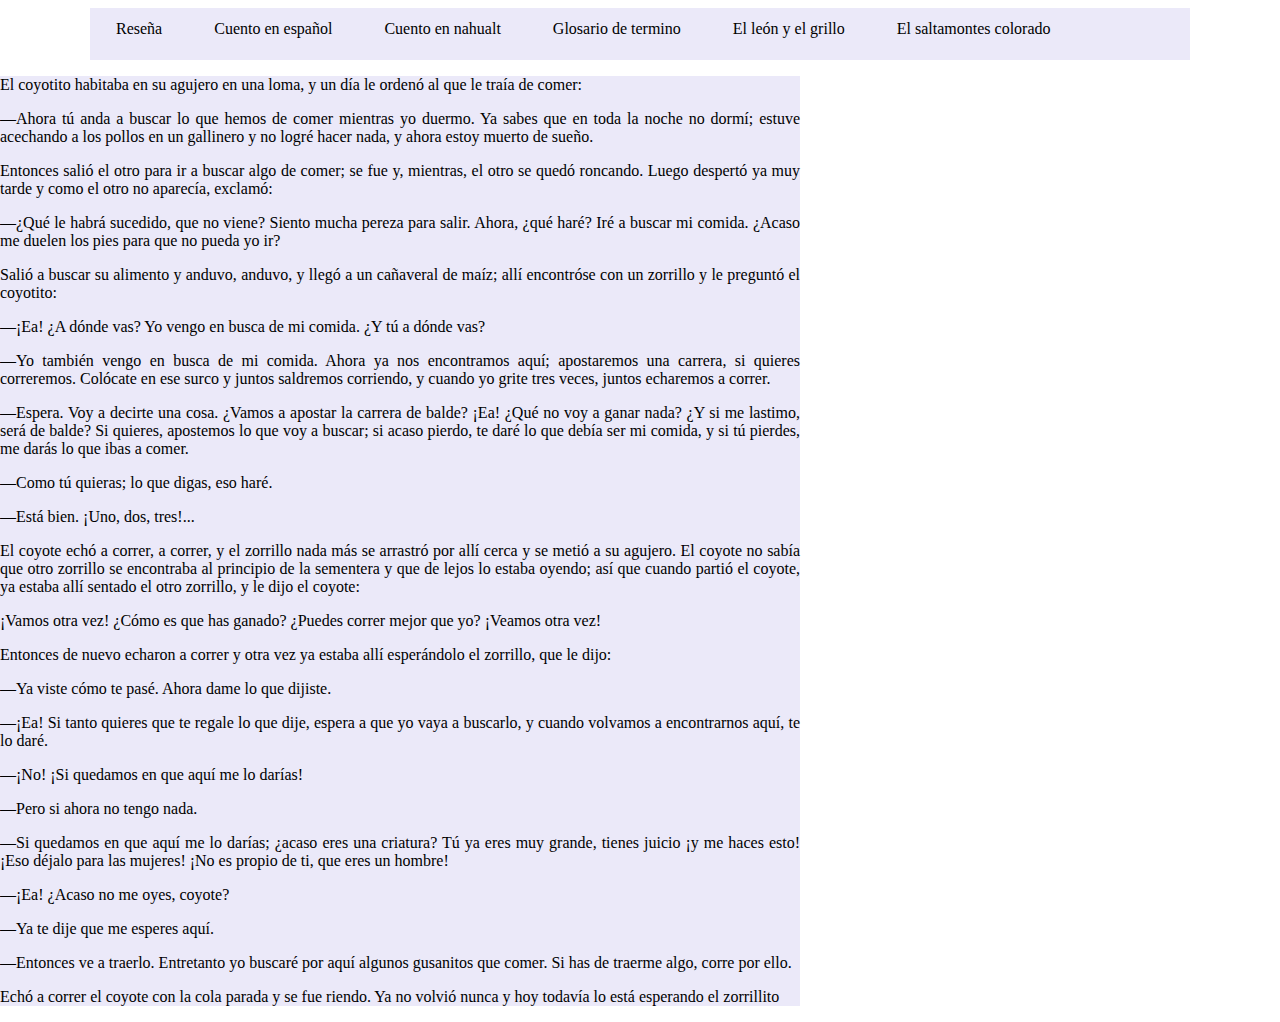
==== index.html @ ab9b0158 "Elaboración del menu" ====
<!DOCTYPE html>
<html>
<head>
	<meta charset="utf-8">
	<title>El coyotito y el Zorrillo</title>
	<link rel="stylesheet" href="css/estilo.css">
</head>
<body>

   	<nav id="menu">
   		<ul>
   			<li><a href="reseña.html">Reseña</a></li>
   			<li><a href="#">Cuento en español</a></li>
   			<li><a href="nahualt.html">Cuento en nahualt </a></li>
   			<li><a href="glosario.html">Glosario de termino</a></li>
   			<li><a href="https://mendezgonzalezalejandro.bitbucket.io">El león y el grillo</a></li>
   			<li><a href="https://mendezgonzalezalejandro.gitlab.io">El saltamontes colorado</a></li>
   		</ul>
   	</nav>
	

	<section id="cuento">
		<p class="parrafo">El coyotito habitaba en su agujero en una loma, y un día le ordenó al que le traía de comer: </p>
		<p class="parrafo">—Ahora tú anda a buscar lo que hemos de comer mientras yo duermo. Ya sabes que en toda la noche no dormí; estuve acechando a los pollos en un gallinero y no logré hacer nada, y ahora estoy muerto de sueño. </p>
		<p class="parrafo">Entonces salió el otro para ir a buscar algo de comer; se fue y, mientras, el otro se quedó roncando. Luego despertó ya muy tarde y como el otro no aparecía, exclamó: </p>
		<p class="parrafo">—¿Qué le habrá sucedido, que no viene? Siento mucha pereza para salir. Ahora, ¿qué haré? Iré a buscar mi comida. ¿Acaso me duelen los pies para que no pueda yo ir? </p>
		<p class="parrafo">Salió a buscar su alimento y anduvo, anduvo, y llegó a un cañaveral de maíz; allí encontróse con un zorrillo y le preguntó el coyotito: </p>
		<p class="parrafo">—¡Ea! ¿A dónde vas? Yo vengo en busca de mi comida. ¿Y tú a dónde vas? </p>
		<p class="parrafo">—Yo también vengo en busca de mi comida. Ahora ya nos encontramos aquí; apostaremos una carrera, si quieres correremos. Colócate en ese surco y juntos saldremos corriendo, y cuando yo grite tres veces, juntos echaremos a correr. </p>
		<p class="parrafo">—Espera. Voy a decirte una cosa. ¿Vamos a apostar la carrera de balde? ¡Ea! ¿Qué no voy a ganar nada? ¿Y si me lastimo, será de balde? Si quieres, apostemos lo que voy a buscar; si acaso pierdo, te daré lo que debía ser mi comida, y si tú pierdes, me darás lo que ibas a comer. </p>
		<p class="parrafo">—Como tú quieras; lo que digas, eso haré. </p>
		<p class="parrafo">—Está bien. ¡Uno, dos, tres!... </p>
		<p class="parrafo">El coyote echó a correr, a correr, y el zorrillo nada más se arrastró por allí cerca y se metió a su agujero. El coyote no sabía que otro zorrillo se encontraba al principio de la sementera y que de lejos lo estaba oyendo; así que cuando partió el coyote, ya estaba allí sentado el otro zorrillo, y le dijo el coyote: </p>
		<p class="parrafo">¡Vamos otra vez! ¿Cómo es que has ganado? ¿Puedes correr mejor que yo? ¡Veamos otra vez!</p>
		<p class="parrafo">Entonces de nuevo echaron a correr y otra vez ya estaba allí esperándolo el zorrillo, que le dijo: </p>
		<p class="parrafo">—Ya viste cómo te pasé. Ahora dame lo que dijiste. </p>
		<p class="parrafo">—¡Ea! Si tanto quieres que te regale lo que dije, espera a que yo vaya a buscarlo, y cuando volvamos a encontrarnos aquí, te lo daré. </p>
		<p class="parrafo">—¡No! ¡Si quedamos en que aquí me lo darías! </p>
		<p class="parrafo">—Pero si ahora no tengo nada. </p>
		<p class="parrafo">—Si quedamos en que aquí me lo darías; ¿acaso eres una criatura? Tú ya eres muy grande, tienes juicio ¡y me haces esto! ¡Eso déjalo para las mujeres! ¡No es propio de ti, que eres un hombre! </p>
		<p class="parrafo">—¡Ea! ¿Acaso no me oyes, coyote? </p>
		<p class="parrafo">—Ya te dije que me esperes aquí. </p>
		<p class="parrafo">—Entonces ve a traerlo. Entretanto yo buscaré por aquí algunos gusanitos que comer. Si has de traerme algo, corre por ello. </p>
		<p class="parrafo">Echó a correr el coyote con la cola parada y se fue riendo. Ya no volvió nunca y hoy todavía lo está esperando el zorrillito</p>
	</section>

</div>
</body>
</html>
---- css/estilo.css ----
#cuento{
	background: rgba(235,233,249,1);
	
}

nav{
	margin-left: auto;
	margin-right: auto;
	text-align: center;
}

body{
margin-left: auto;
margin-right: auto;
text-align: center;
background-image: url("https://i.pinimg.com/originals/97/57/93/975793fff4eb682dcc396c2885a13f2f.jpg");

}


#menu ul {
	list-style: none;
	margin: 0px;
	padding: 0px;

}

#menu li{
	float: left;
}

#menu a{
	color: black;
	text-decoration: none;
	display: block;
	padding: 12px 26px;
	font-family: "Castoro";
}

#menu {
	background: rgba(235,233,249,1);
	width: 1100px;
	height: 52px
}

#menu a:hover {
	color: rgb(101, 153, 255);

}

#cuento{
	width: 800px;

}

.parrafo{
	text-align: justify;

}
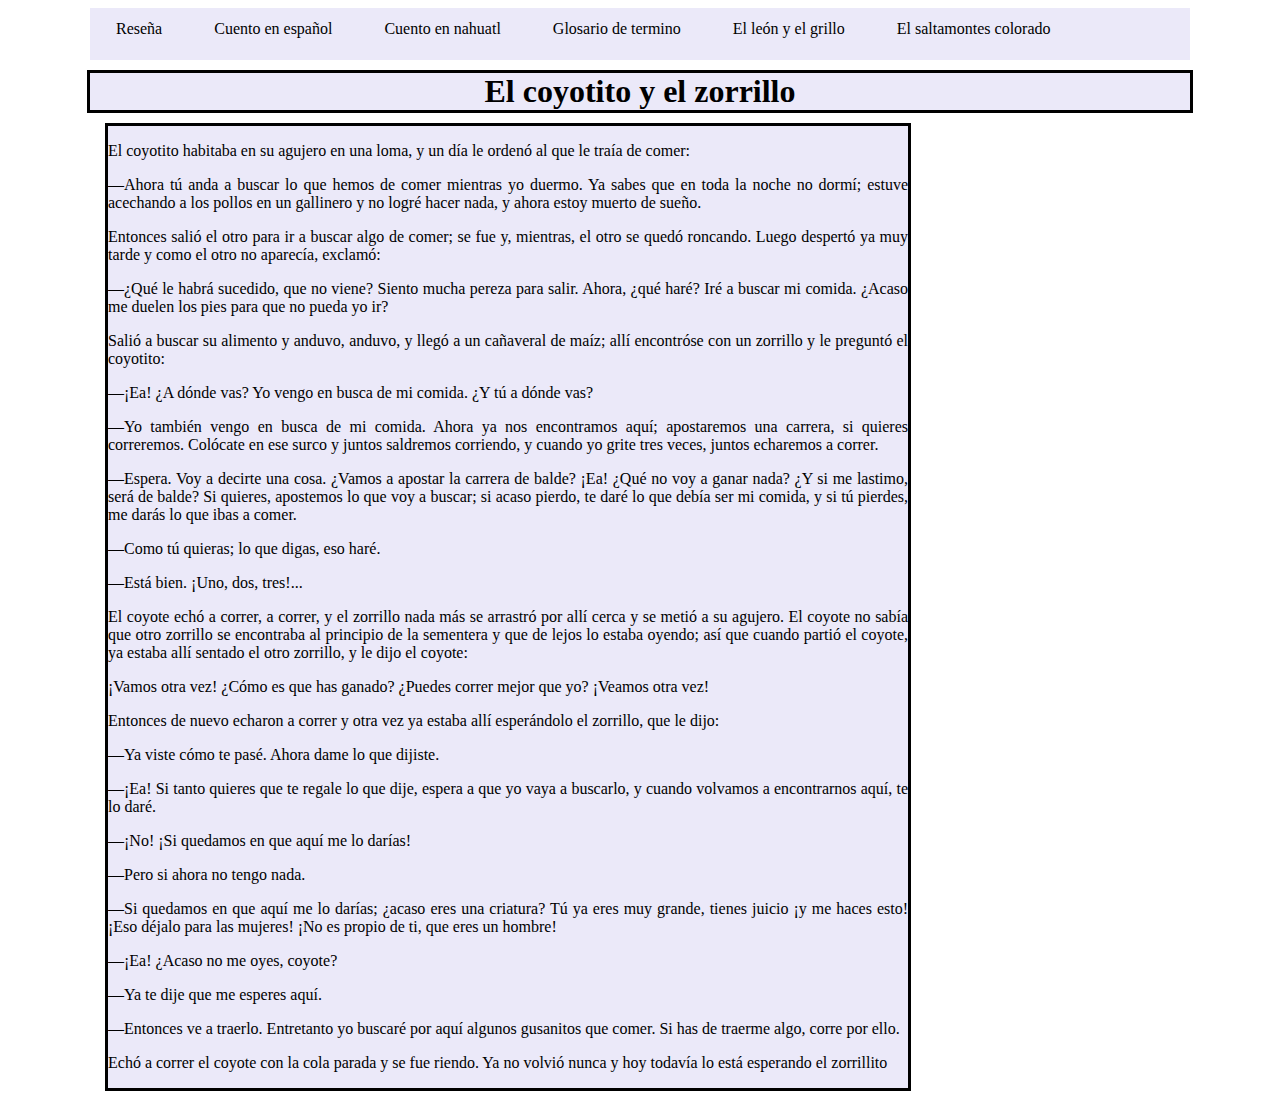
==== commit cc5f1e52: "Modificación en el menu" ====
--- a/index.html
+++ b/index.html
@@ -11,14 +11,15 @@
    		<ul>
    			<li><a href="reseña.html">Reseña</a></li>
    			<li><a href="#">Cuento en español</a></li>
-   			<li><a href="nahualt.html">Cuento en nahualt </a></li>
+   			<li><a href="Nahuatl.html">Cuento en nahuatl </a></li>
    			<li><a href="glosario.html">Glosario de termino</a></li>
    			<li><a href="https://mendezgonzalezalejandro.bitbucket.io">El león y el grillo</a></li>
    			<li><a href="https://mendezgonzalezalejandro.gitlab.io">El saltamontes colorado</a></li>
    		</ul>
    	</nav>
 	
-
+	<h1 id="tit">El coyotito y el zorrillo</h1>
+	
 	<section id="cuento">
 		<p class="parrafo">El coyotito habitaba en su agujero en una loma, y un día le ordenó al que le traía de comer: </p>
 		<p class="parrafo">—Ahora tú anda a buscar lo que hemos de comer mientras yo duermo. Ya sabes que en toda la noche no dormí; estuve acechando a los pollos en un gallinero y no logré hacer nada, y ahora estoy muerto de sueño. </p>
--- a/css/estilo.css
+++ b/css/estilo.css
@@ -1,6 +1,11 @@
 #cuento{
 	background: rgba(235,233,249,1);
-	
+	width: 700px;	
+	border-style: solid;
+	border-color: black;
+	text-align: left;
+	margin: 10px 105px;
+
 }
 
 nav{
@@ -16,6 +21,9 @@
 background-image: url("https://i.pinimg.com/originals/97/57/93/975793fff4eb682dcc396c2885a13f2f.jpg");
 
 }
+
+
+
 
 
 #menu ul {
@@ -53,6 +61,17 @@
 
 }
 
+#tit{
+    background: rgba(235,233,249,1);
+	color: black;
+	text-align: center;
+	width: 1100px;	
+	margin: 10px auto;
+	font-family: 'Castoro', serif;
+	border-style: solid;
+	border-color: black;
+}
+
 .parrafo{
 	text-align: justify;
 
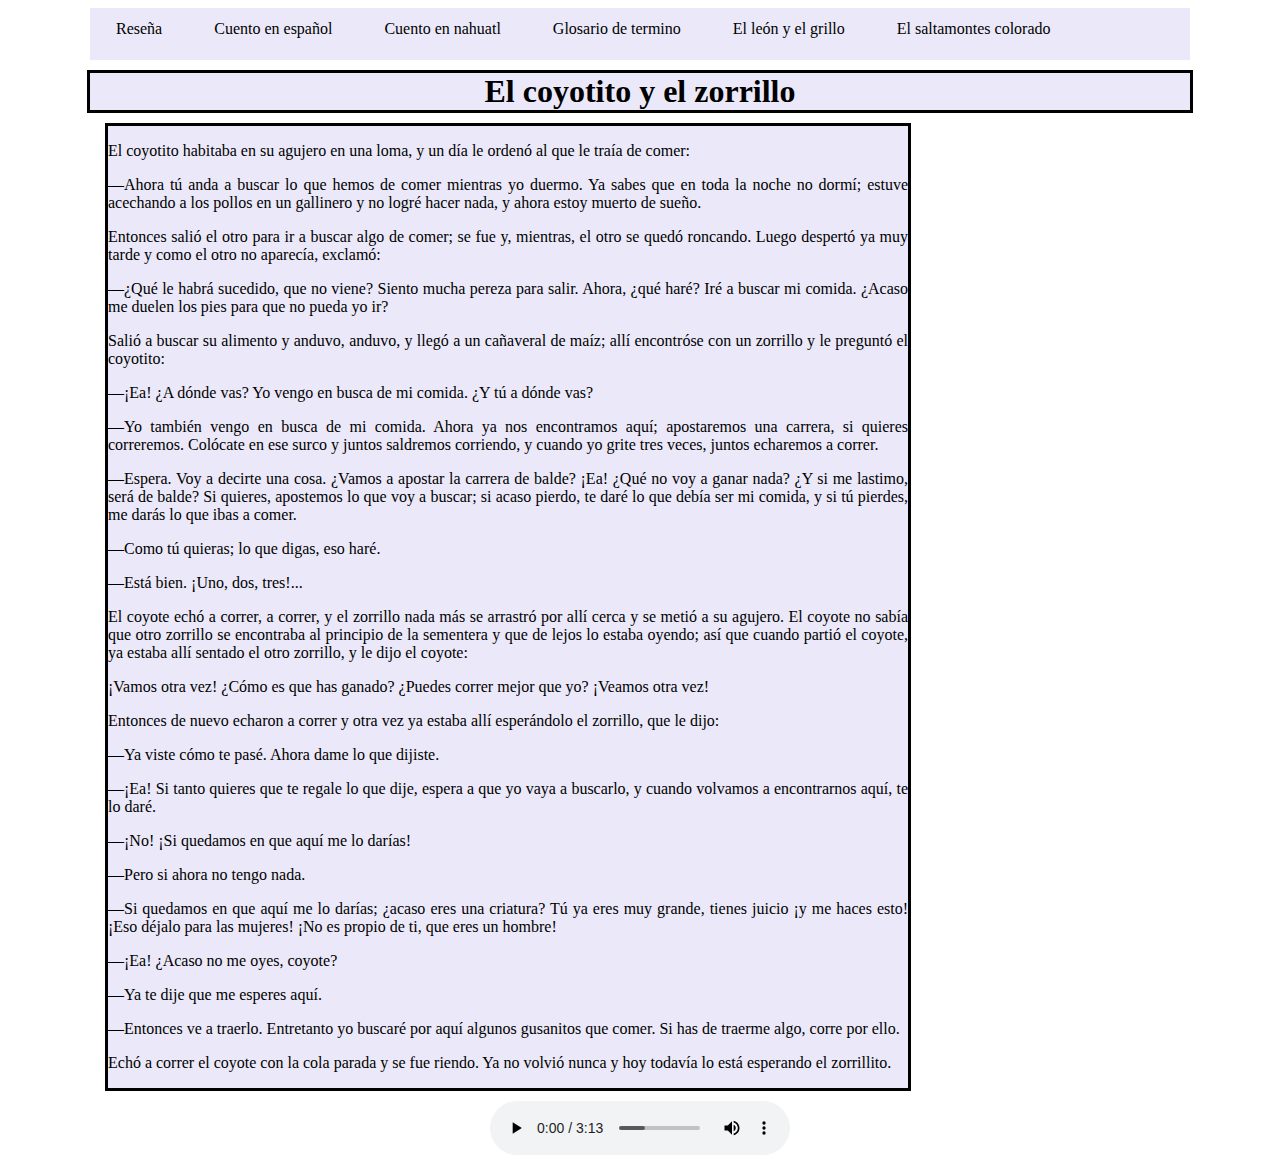
==== commit 4633449b: "Adición de elemento de audio" ====
--- a/index.html
+++ b/index.html
@@ -19,7 +19,7 @@
    	</nav>
 	
 	<h1 id="tit">El coyotito y el zorrillo</h1>
-	
+
 	<section id="cuento">
 		<p class="parrafo">El coyotito habitaba en su agujero en una loma, y un día le ordenó al que le traía de comer: </p>
 		<p class="parrafo">—Ahora tú anda a buscar lo que hemos de comer mientras yo duermo. Ya sabes que en toda la noche no dormí; estuve acechando a los pollos en un gallinero y no logré hacer nada, y ahora estoy muerto de sueño. </p>
@@ -42,8 +42,12 @@
 		<p class="parrafo">—¡Ea! ¿Acaso no me oyes, coyote? </p>
 		<p class="parrafo">—Ya te dije que me esperes aquí. </p>
 		<p class="parrafo">—Entonces ve a traerlo. Entretanto yo buscaré por aquí algunos gusanitos que comer. Si has de traerme algo, corre por ello. </p>
-		<p class="parrafo">Echó a correr el coyote con la cola parada y se fue riendo. Ya no volvió nunca y hoy todavía lo está esperando el zorrillito</p>
+		<p class="parrafo">Echó a correr el coyote con la cola parada y se fue riendo. Ya no volvió nunca y hoy todavía lo está esperando el zorrillito.</p>
 	</section>
+
+
+    <audio controls><source src="audio/coyotito.mp3" type="audio/mp3"></audio>
+  
 
 </div>
 </body>
--- a/css/estilo.css
+++ b/css/estilo.css
@@ -5,7 +5,6 @@
 	border-color: black;
 	text-align: left;
 	margin: 10px 105px;
-
 }
 
 nav{
@@ -20,6 +19,11 @@
 text-align: center;
 background-image: url("https://i.pinimg.com/originals/97/57/93/975793fff4eb682dcc396c2885a13f2f.jpg");
 
+}
+
+aside {
+	margin-left: auto;
+	margin-right: auto;
 }
 
 
@@ -75,4 +79,7 @@
 .parrafo{
 	text-align: justify;
 
-}+}
+
+
+
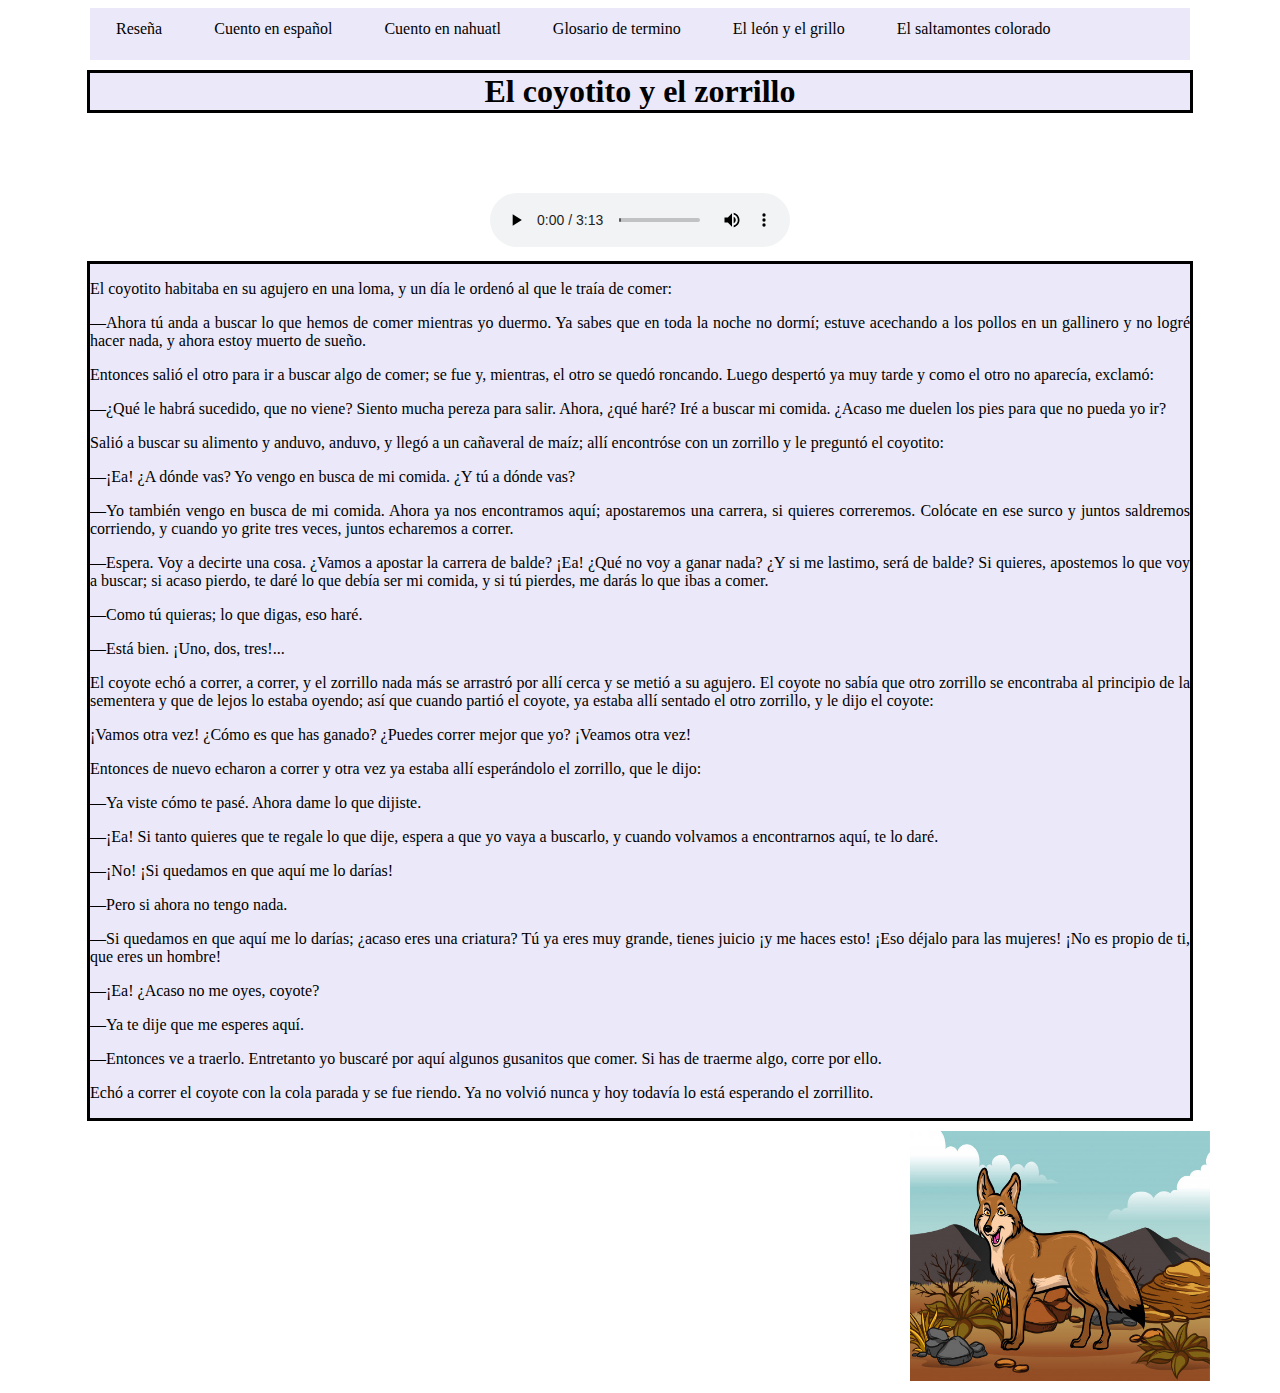
==== commit 03bff1a0: "Se acomodo el audio" ====
--- a/index.html
+++ b/index.html
@@ -19,6 +19,11 @@
    	</nav>
 	
 	<h1 id="tit">El coyotito y el zorrillo</h1>
+
+	<aside id="sonido">
+    <h1>Audio en español</h1>	
+    <audio controls><source src="audio/coyotito.mp3" type="audio/mp3"></audio>
+    </aside>
 
 	<section id="cuento">
 		<p class="parrafo">El coyotito habitaba en su agujero en una loma, y un día le ordenó al que le traía de comer: </p>
@@ -45,8 +50,8 @@
 		<p class="parrafo">Echó a correr el coyote con la cola parada y se fue riendo. Ya no volvió nunca y hoy todavía lo está esperando el zorrillito.</p>
 	</section>
 
-
-    <audio controls><source src="audio/coyotito.mp3" type="audio/mp3"></audio>
+		<img id="banner" src="imagenes/coyote.jpg">
+    
   
 
 </div>
--- a/css/estilo.css
+++ b/css/estilo.css
@@ -1,18 +1,3 @@
-#cuento{
-	background: rgba(235,233,249,1);
-	width: 700px;	
-	border-style: solid;
-	border-color: black;
-	text-align: left;
-	margin: 10px 105px;
-}
-
-nav{
-	margin-left: auto;
-	margin-right: auto;
-	text-align: center;
-}
-
 body{
 margin-left: auto;
 margin-right: auto;
@@ -21,10 +6,20 @@
 
 }
 
-aside {
+
+
+nav{
+	margin-left: auto;
+	margin-right: auto;
+	text-align: center;
+}
+
+aside{
 	margin-left: auto;
 	margin-right: auto;
 }
+
+
 
 
 
@@ -60,10 +55,14 @@
 
 }
 
-#cuento{
-	width: 800px;
+#sonido{
 
+	margin: 10px auto;
+	width: 1100px;
+	color: white;
 }
+
+
 
 #tit{
     background: rgba(235,233,249,1);
@@ -81,5 +80,25 @@
 
 }
 
+#banner{
+	
+	margin: 0px;
+	padding: 0px 910px;
+	width: 300px;
+	height: 250px;
+}
 
 
+
+
+
+#cuento{
+	background: rgba(235,233,249,1);	
+    width: 1100px;	
+	margin: 10px auto;
+	border-style: solid;
+	border-color: black;
+	text-align: left;
+
+}
+
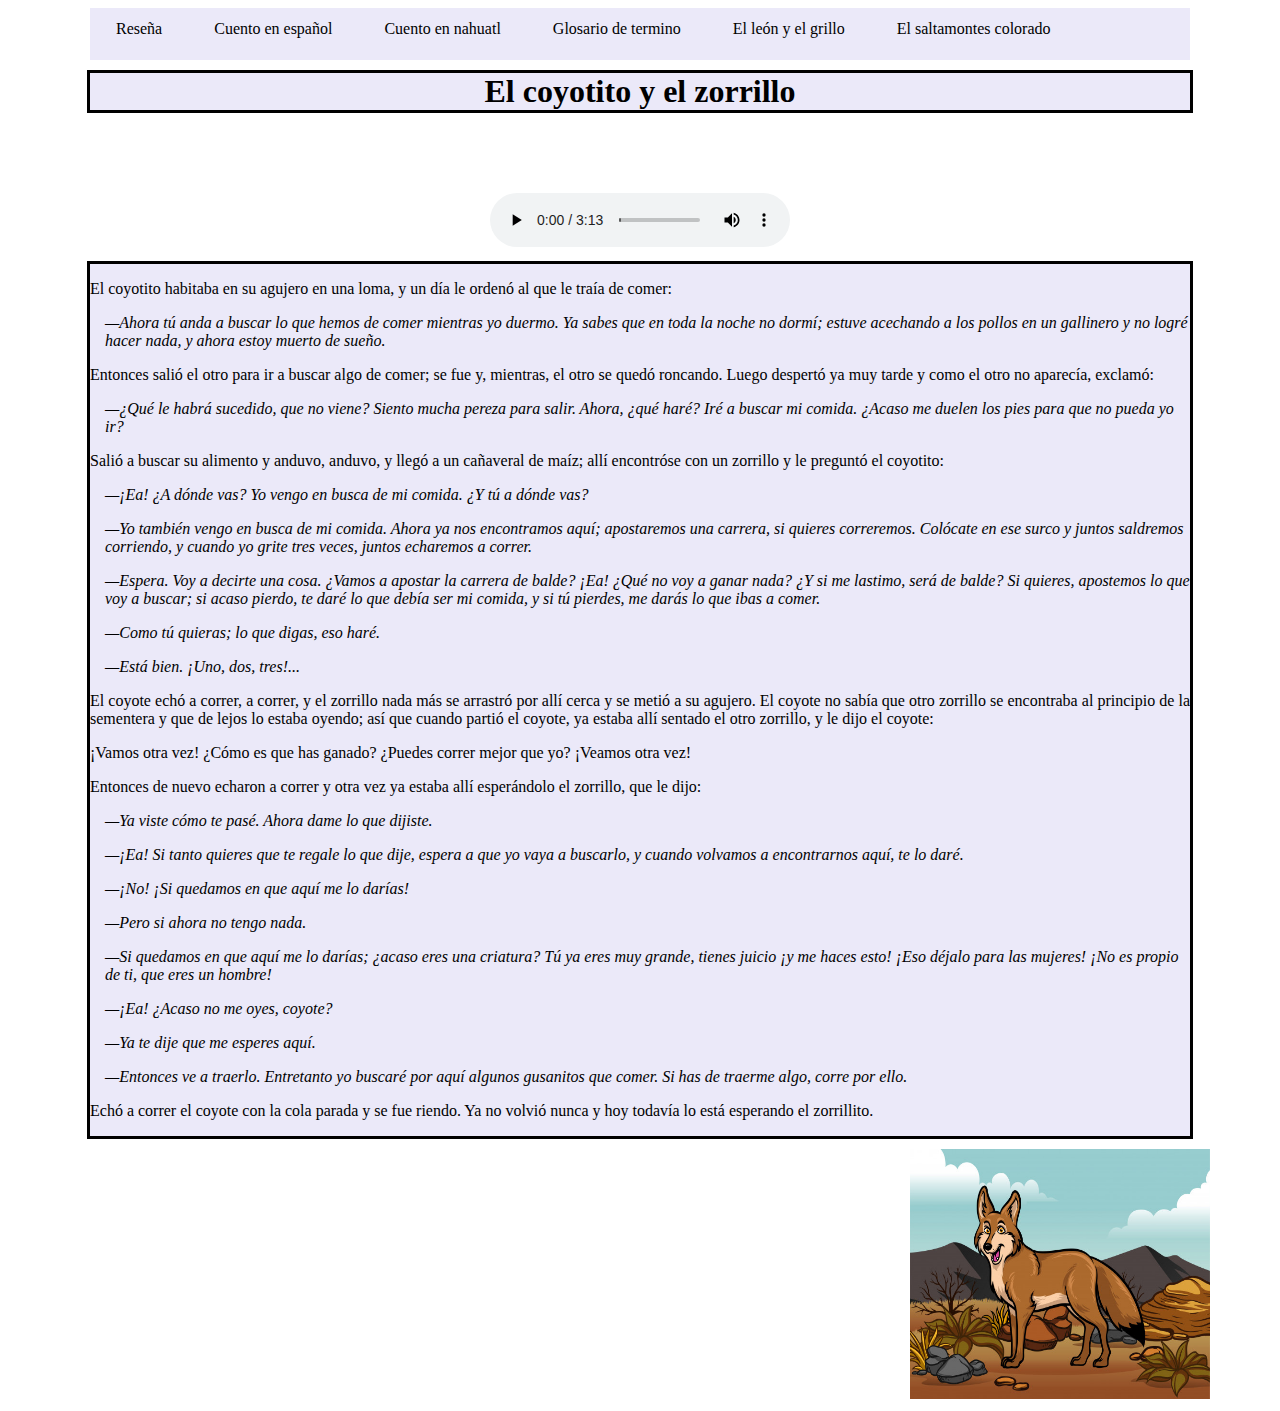
==== commit 9dacbca1: "efecto en la pagina en español" ====
--- a/index.html
+++ b/index.html
@@ -27,26 +27,26 @@
 
 	<section id="cuento">
 		<p class="parrafo">El coyotito habitaba en su agujero en una loma, y un día le ordenó al que le traía de comer: </p>
-		<p class="parrafo">—Ahora tú anda a buscar lo que hemos de comer mientras yo duermo. Ya sabes que en toda la noche no dormí; estuve acechando a los pollos en un gallinero y no logré hacer nada, y ahora estoy muerto de sueño. </p>
+		<p class="curs">—Ahora tú anda a buscar lo que hemos de comer mientras yo duermo. Ya sabes que en toda la noche no dormí; estuve acechando a los pollos en un gallinero y no logré hacer nada, y ahora estoy muerto de sueño. </p>
 		<p class="parrafo">Entonces salió el otro para ir a buscar algo de comer; se fue y, mientras, el otro se quedó roncando. Luego despertó ya muy tarde y como el otro no aparecía, exclamó: </p>
-		<p class="parrafo">—¿Qué le habrá sucedido, que no viene? Siento mucha pereza para salir. Ahora, ¿qué haré? Iré a buscar mi comida. ¿Acaso me duelen los pies para que no pueda yo ir? </p>
+		<p class="curs">—¿Qué le habrá sucedido, que no viene? Siento mucha pereza para salir. Ahora, ¿qué haré? Iré a buscar mi comida. ¿Acaso me duelen los pies para que no pueda yo ir? </p>
 		<p class="parrafo">Salió a buscar su alimento y anduvo, anduvo, y llegó a un cañaveral de maíz; allí encontróse con un zorrillo y le preguntó el coyotito: </p>
-		<p class="parrafo">—¡Ea! ¿A dónde vas? Yo vengo en busca de mi comida. ¿Y tú a dónde vas? </p>
-		<p class="parrafo">—Yo también vengo en busca de mi comida. Ahora ya nos encontramos aquí; apostaremos una carrera, si quieres correremos. Colócate en ese surco y juntos saldremos corriendo, y cuando yo grite tres veces, juntos echaremos a correr. </p>
-		<p class="parrafo">—Espera. Voy a decirte una cosa. ¿Vamos a apostar la carrera de balde? ¡Ea! ¿Qué no voy a ganar nada? ¿Y si me lastimo, será de balde? Si quieres, apostemos lo que voy a buscar; si acaso pierdo, te daré lo que debía ser mi comida, y si tú pierdes, me darás lo que ibas a comer. </p>
-		<p class="parrafo">—Como tú quieras; lo que digas, eso haré. </p>
-		<p class="parrafo">—Está bien. ¡Uno, dos, tres!... </p>
+		<p class="curs">—¡Ea! ¿A dónde vas? Yo vengo en busca de mi comida. ¿Y tú a dónde vas? </p>
+		<p class="curs">—Yo también vengo en busca de mi comida. Ahora ya nos encontramos aquí; apostaremos una carrera, si quieres correremos. Colócate en ese surco y juntos saldremos corriendo, y cuando yo grite tres veces, juntos echaremos a correr. </p>
+		<p class="curs">—Espera. Voy a decirte una cosa. ¿Vamos a apostar la carrera de balde? ¡Ea! ¿Qué no voy a ganar nada? ¿Y si me lastimo, será de balde? Si quieres, apostemos lo que voy a buscar; si acaso pierdo, te daré lo que debía ser mi comida, y si tú pierdes, me darás lo que ibas a comer. </p>
+		<p class="curs">—Como tú quieras; lo que digas, eso haré. </p>
+		<p class="curs">—Está bien. ¡Uno, dos, tres!... </p>
 		<p class="parrafo">El coyote echó a correr, a correr, y el zorrillo nada más se arrastró por allí cerca y se metió a su agujero. El coyote no sabía que otro zorrillo se encontraba al principio de la sementera y que de lejos lo estaba oyendo; así que cuando partió el coyote, ya estaba allí sentado el otro zorrillo, y le dijo el coyote: </p>
 		<p class="parrafo">¡Vamos otra vez! ¿Cómo es que has ganado? ¿Puedes correr mejor que yo? ¡Veamos otra vez!</p>
 		<p class="parrafo">Entonces de nuevo echaron a correr y otra vez ya estaba allí esperándolo el zorrillo, que le dijo: </p>
-		<p class="parrafo">—Ya viste cómo te pasé. Ahora dame lo que dijiste. </p>
-		<p class="parrafo">—¡Ea! Si tanto quieres que te regale lo que dije, espera a que yo vaya a buscarlo, y cuando volvamos a encontrarnos aquí, te lo daré. </p>
-		<p class="parrafo">—¡No! ¡Si quedamos en que aquí me lo darías! </p>
-		<p class="parrafo">—Pero si ahora no tengo nada. </p>
-		<p class="parrafo">—Si quedamos en que aquí me lo darías; ¿acaso eres una criatura? Tú ya eres muy grande, tienes juicio ¡y me haces esto! ¡Eso déjalo para las mujeres! ¡No es propio de ti, que eres un hombre! </p>
-		<p class="parrafo">—¡Ea! ¿Acaso no me oyes, coyote? </p>
-		<p class="parrafo">—Ya te dije que me esperes aquí. </p>
-		<p class="parrafo">—Entonces ve a traerlo. Entretanto yo buscaré por aquí algunos gusanitos que comer. Si has de traerme algo, corre por ello. </p>
+		<p class="curs">—Ya viste cómo te pasé. Ahora dame lo que dijiste. </p>
+		<p class="curs">—¡Ea! Si tanto quieres que te regale lo que dije, espera a que yo vaya a buscarlo, y cuando volvamos a encontrarnos aquí, te lo daré. </p>
+		<p class="curs">—¡No! ¡Si quedamos en que aquí me lo darías! </p>
+		<p class="curs">—Pero si ahora no tengo nada. </p>
+		<p class="curs">—Si quedamos en que aquí me lo darías; ¿acaso eres una criatura? Tú ya eres muy grande, tienes juicio ¡y me haces esto! ¡Eso déjalo para las mujeres! ¡No es propio de ti, que eres un hombre! </p>
+		<p class="curs">—¡Ea! ¿Acaso no me oyes, coyote? </p>
+		<p class="curs">—Ya te dije que me esperes aquí. </p>
+		<p class="curs">—Entonces ve a traerlo. Entretanto yo buscaré por aquí algunos gusanitos que comer. Si has de traerme algo, corre por ello. </p>
 		<p class="parrafo">Echó a correr el coyote con la cola parada y se fue riendo. Ya no volvió nunca y hoy todavía lo está esperando el zorrillito.</p>
 	</section>
 
--- a/css/estilo.css
+++ b/css/estilo.css
@@ -102,3 +102,26 @@
 
 }
 
+#fuente{
+	color: black;
+	background: rgba(235,233,249,1);
+	width: 1100px;
+	margin: 10px auto;
+	border-style: solid;
+	border-color: black;
+}
+
+#autor{
+	background: rgba(235,233,249,1);
+	width: 1100px;	
+	margin: 10px auto;
+	border-style: solid;
+	border-color: black;
+	color: black;
+}
+
+.curs{
+	font-style: italic;
+	margin-left: 15px;
+
+}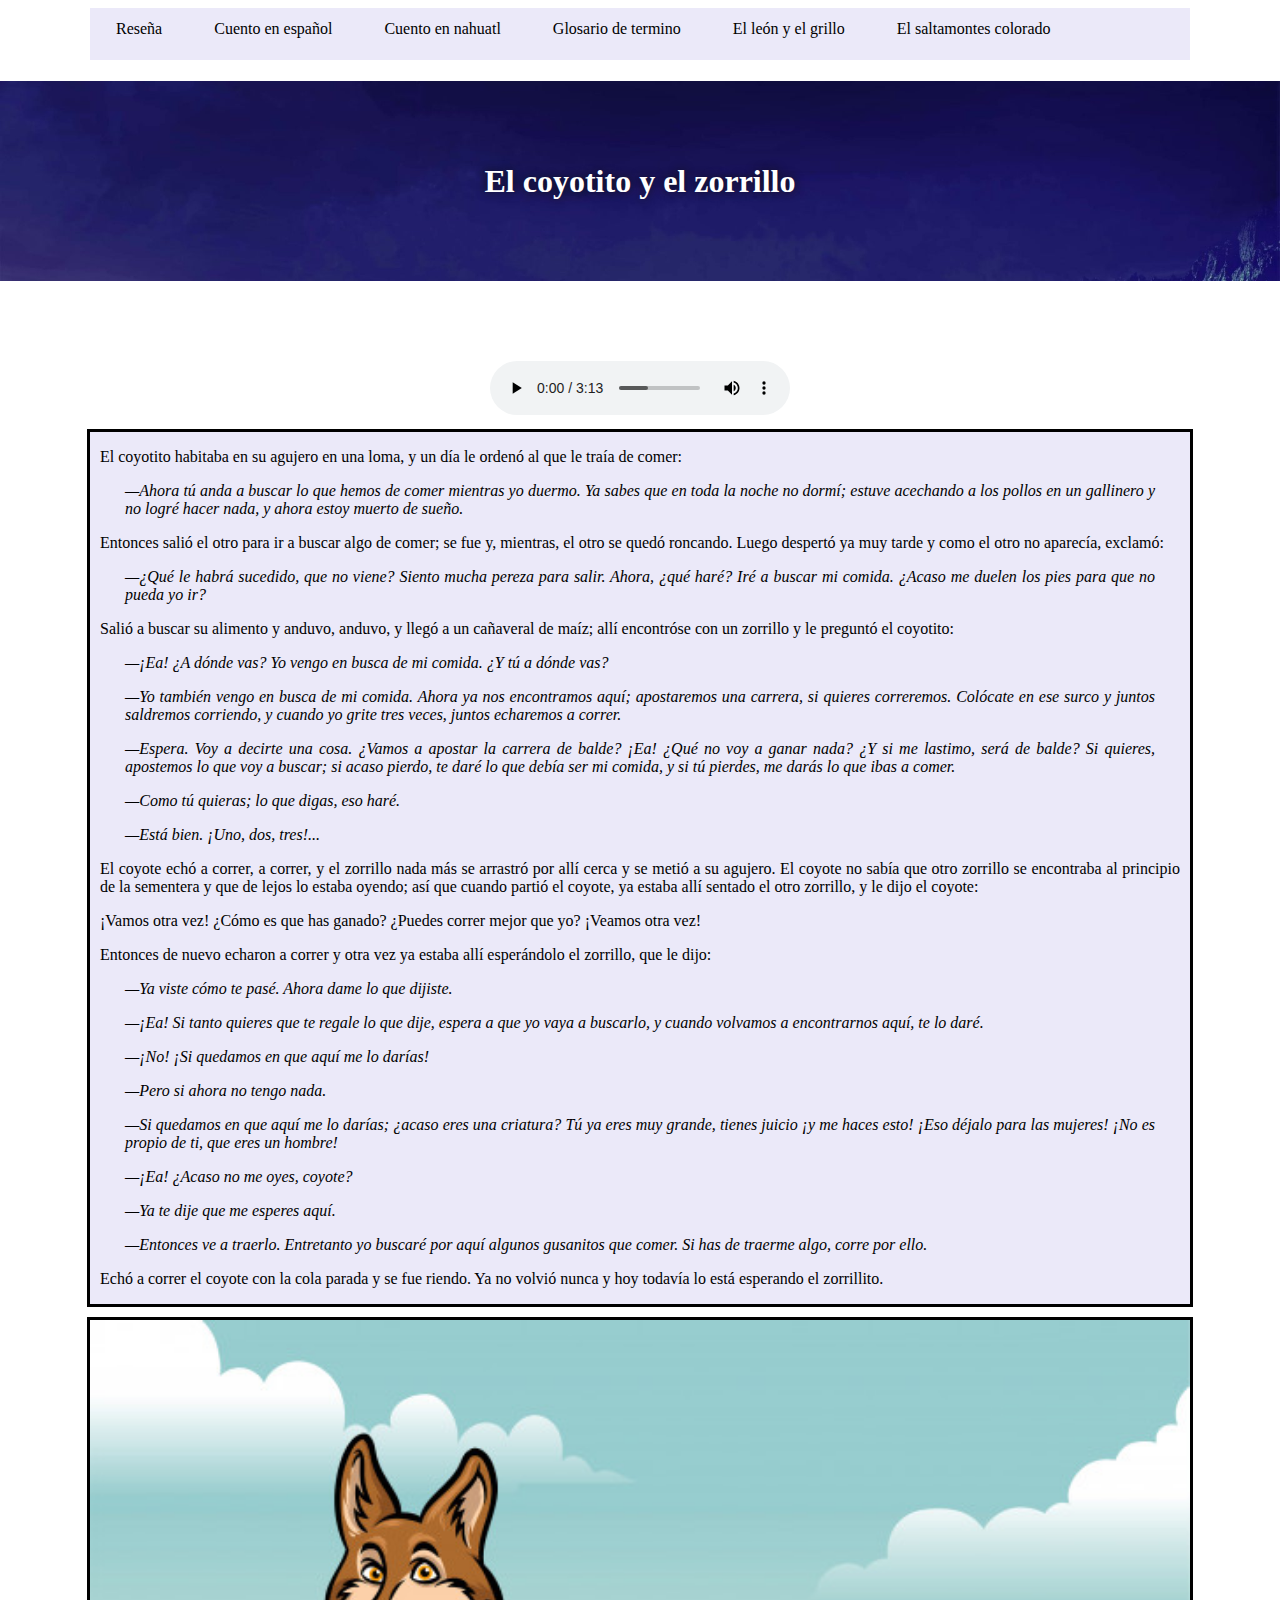
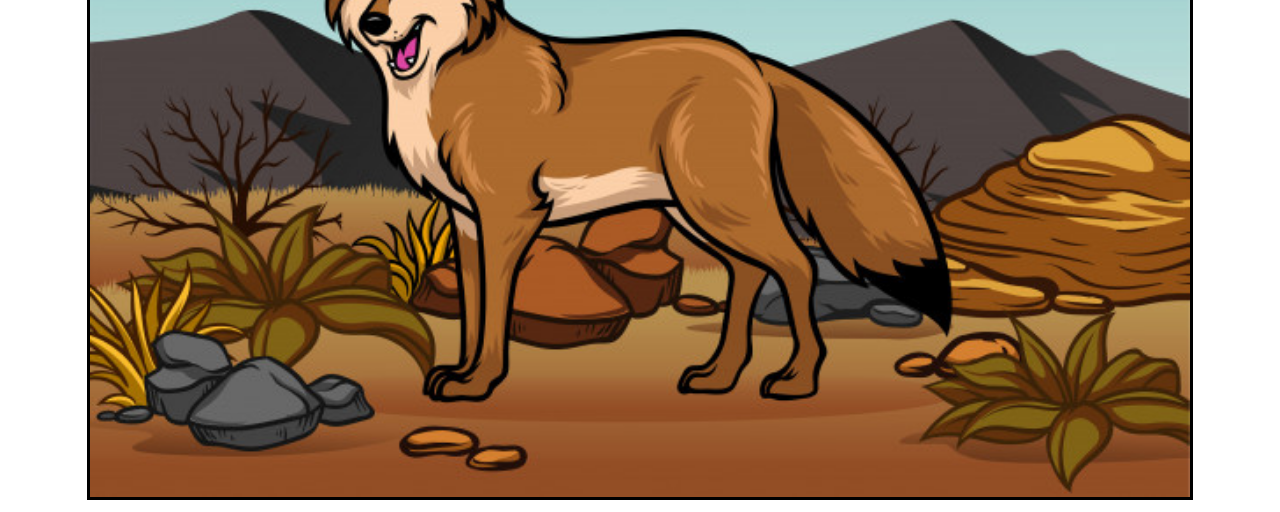
==== commit 954cf1e5: "Titulo con imagen" ====
--- a/index.html
+++ b/index.html
@@ -18,7 +18,8 @@
    		</ul>
    	</nav>
 	
-	<h1 id="tit">El coyotito y el zorrillo</h1>
+	
+	<h1 class="image-fondo cabecera">El coyotito y el zorrillo</h1>
 
 	<aside id="sonido">
     <h1>Audio en español</h1>	
--- a/css/estilo.css
+++ b/css/estilo.css
@@ -55,6 +55,22 @@
 
 }
 
+.image-fondo {
+    background-image: url("../imagenes/fondo.jpg");
+    background-size: cover;
+}
+.cabecera{
+  color: #fff;
+  height: 200px;
+  line-height: 200px;
+  text-align: center;
+  vertical-align: middle;
+  text-shadow: #111 0px 0px 10px;
+}
+
+
+
+
 #sonido{
 
 	margin: 10px auto;
@@ -77,15 +93,14 @@
 
 .parrafo{
 	text-align: justify;
-
+	margin-left: 10px;
+	margin-right: 10px;
 }
 
 #banner{
-	
-	margin: 0px;
-	padding: 0px 910px;
-	width: 300px;
-	height: 250px;
+	width: 1100px;
+	border-style: solid;
+	border-color: black;
 }
 
 
@@ -122,6 +137,8 @@
 
 .curs{
 	font-style: italic;
-	margin-left: 15px;
+	margin-left: 35px;
+	margin-right: 35px;
+	text-align: justify;
+}
 
-}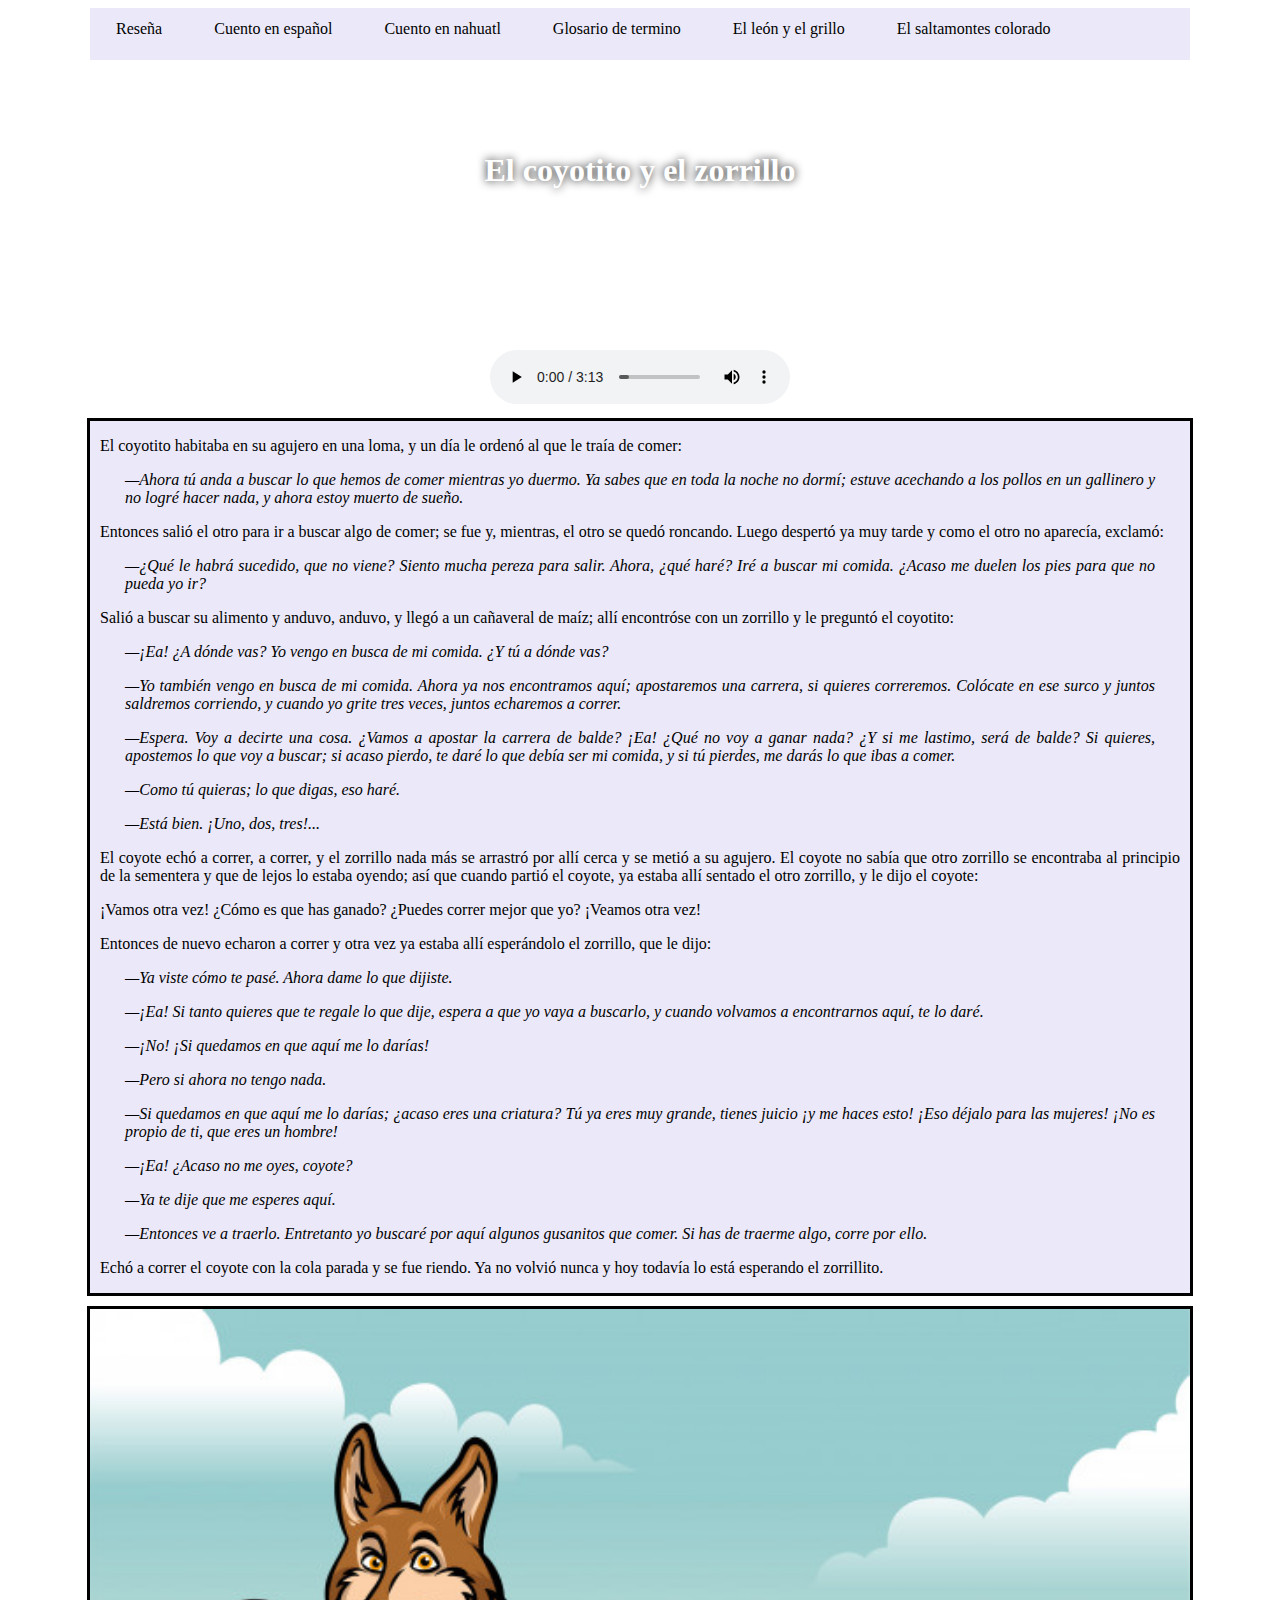
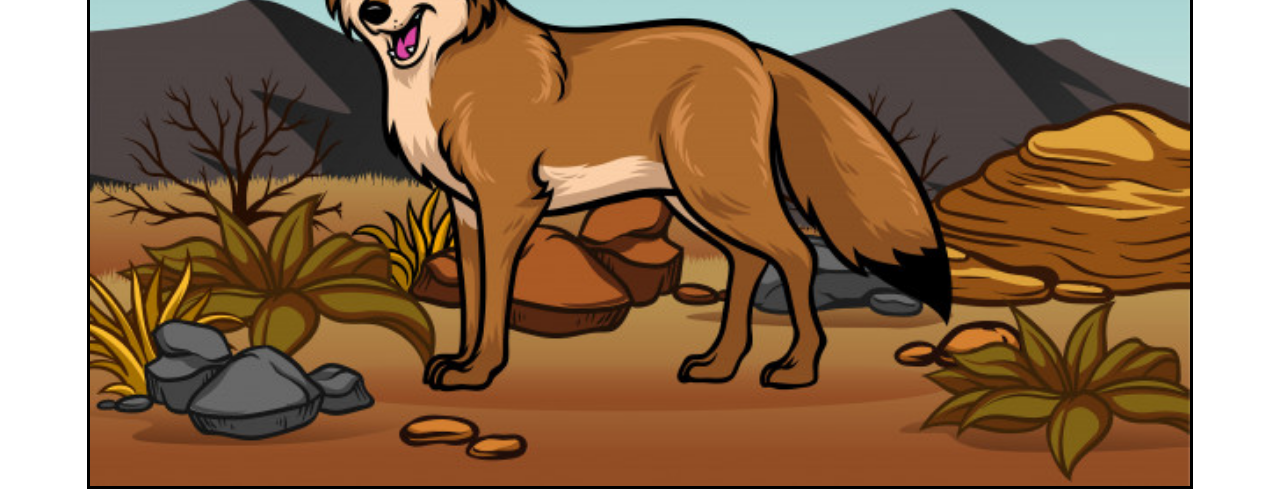
==== commit dd44682d: "Implementación de Comentario" ====
--- a/index.html
+++ b/index.html
@@ -52,9 +52,30 @@
 	</section>
 
 		<img id="banner" src="imagenes/coyote.jpg">
+
+
+		<div id="disqus_thread"></div>
+		<script>
+    /**
+    *  RECOMMENDED CONFIGURATION VARIABLES: EDIT AND UNCOMMENT THE SECTION BELOW TO INSERT DYNAMIC VALUES FROM YOUR PLATFORM OR CMS.
+    *  LEARN WHY DEFINING THESE VARIABLES IS IMPORTANT: https://disqus.com/admin/universalcode/#configuration-variables    */
+    /*
+    var disqus_config = function () {
+    this.page.url = PAGE_URL;  // Replace PAGE_URL with your page's canonical URL variable
+    this.page.identifier = PAGE_IDENTIFIER; // Replace PAGE_IDENTIFIER with your page's unique identifier variable
+    };
+    */
+    (function() { // DON'T EDIT BELOW THIS LINE
+    var d = document, s = d.createElement('script');
+    s.src = 'https://https-mendezgonzalezalejandro-github-io.disqus.com/embed.js';
+    s.setAttribute('data-timestamp', +new Date());
+    (d.head || d.body).appendChild(s);
+    })();
+</script>
+<noscript>Please enable JavaScript to view the <a href="https://disqus.com/?ref_noscript">comments powered by Disqus.</a></noscript>
     
   
 
-</div>
+
 </body>
 </html>--- a/css/estilo.css
+++ b/css/estilo.css
@@ -56,7 +56,7 @@
 }
 
 .image-fondo {
-    background-image: url("../imagenes/fondo.jpg");
+    background-image: url("../imagenes/fondo1.jpg");
     background-size: cover;
 }
 .cabecera{
@@ -66,6 +66,8 @@
   text-align: center;
   vertical-align: middle;
   text-shadow: #111 0px 0px 10px;
+  margin: 10px auto;
+  width: 1100px;
 }
 
 
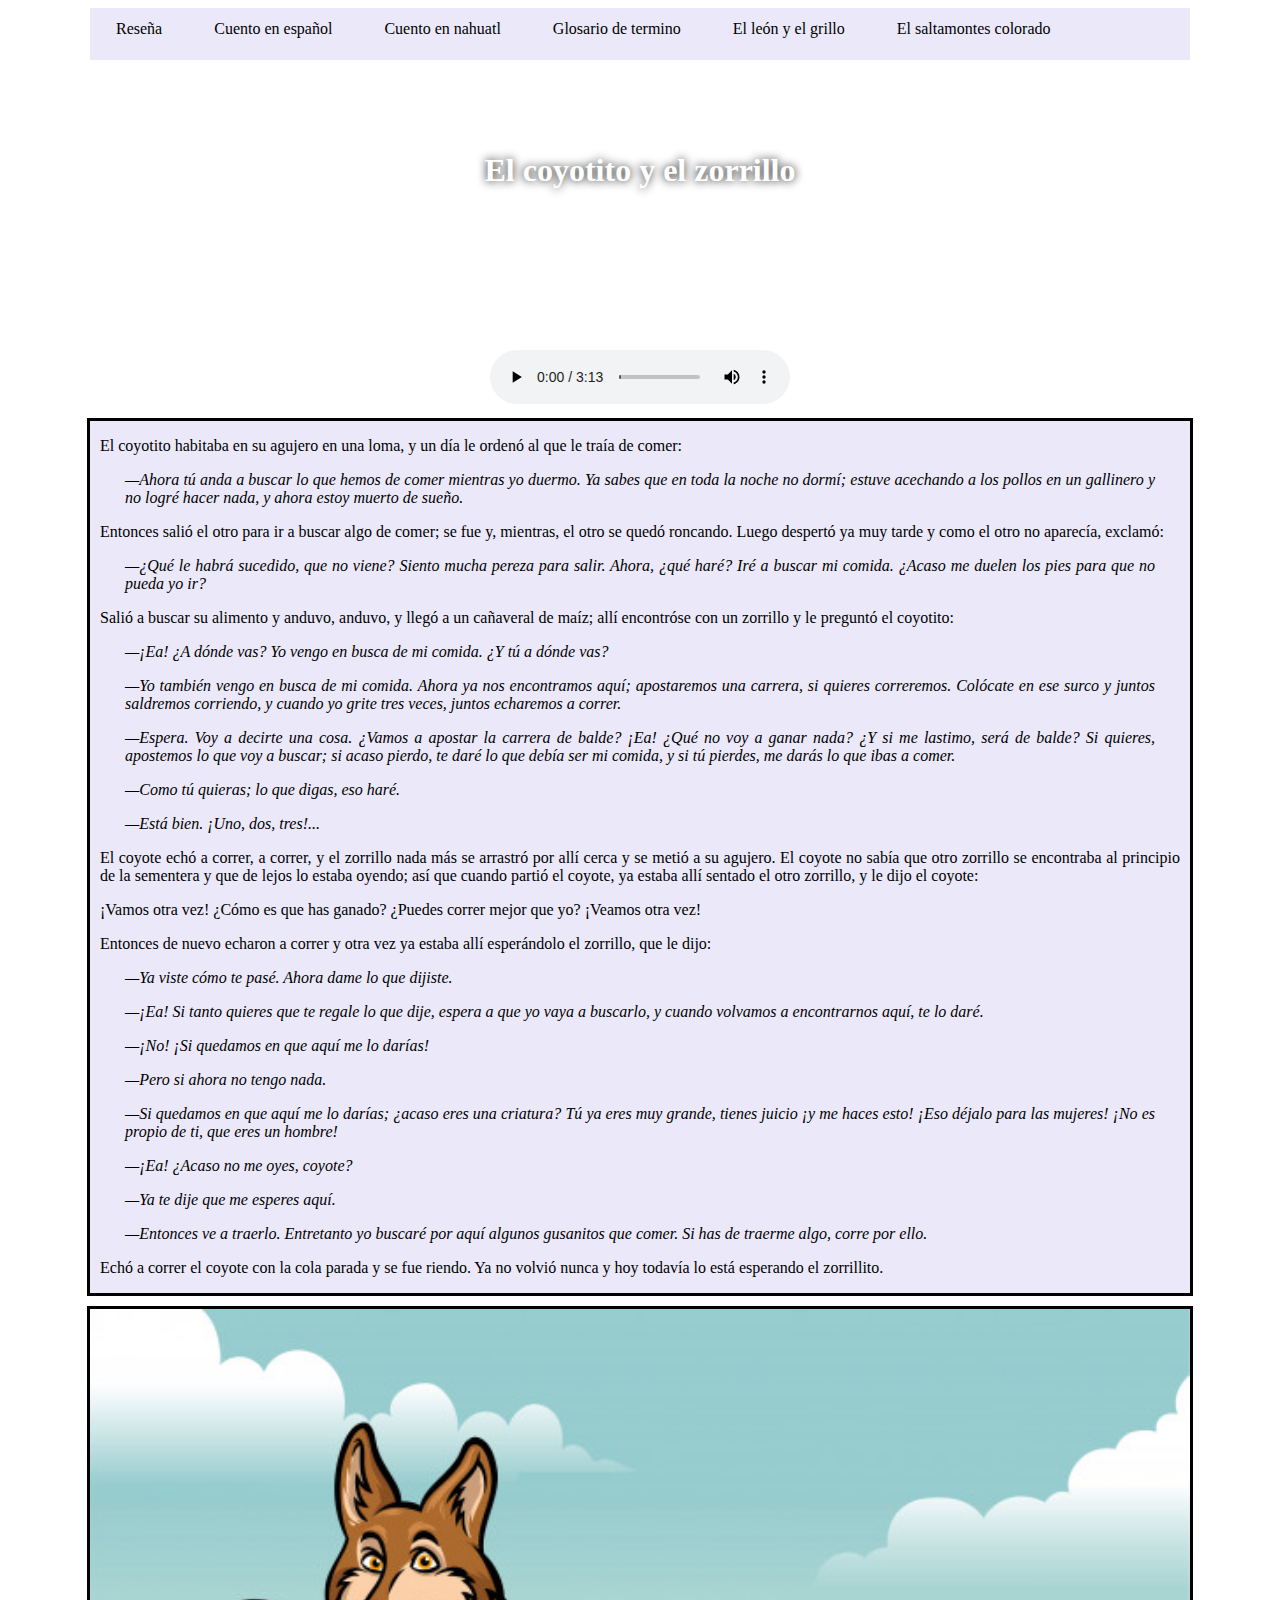
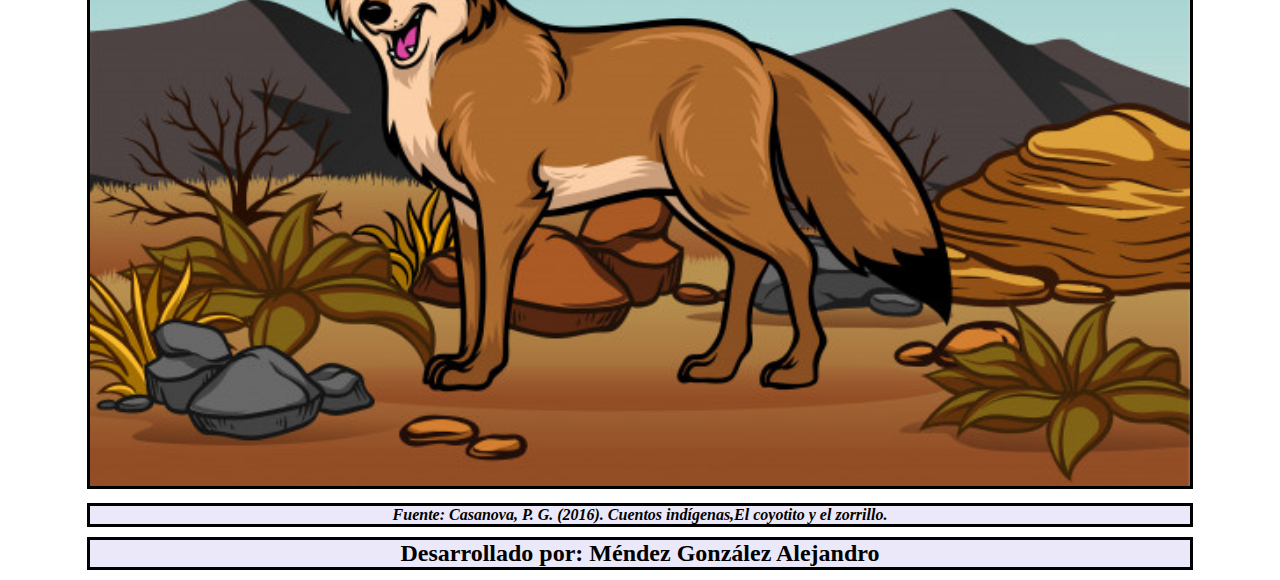
==== commit 5176f00f: "Derecho de autor" ====
--- a/index.html
+++ b/index.html
@@ -73,6 +73,14 @@
     })();
 </script>
 <noscript>Please enable JavaScript to view the <a href="https://disqus.com/?ref_noscript">comments powered by Disqus.</a></noscript>
+
+<script id="dsq-count-scr" src="//https-mendezgonzalezalejandro-github-io.disqus.com/count.js" async></script>
+
+<footer >
+	<p id="fuente"><em><strong>Fuente: Casanova, P. G. (2016). Cuentos indígenas,El coyotito y el zorrillo.</strong></em></p>
+	<h2 id="autor">Desarrollado por: Méndez González Alejandro</h2>
+</footer>
+
     
   
 
